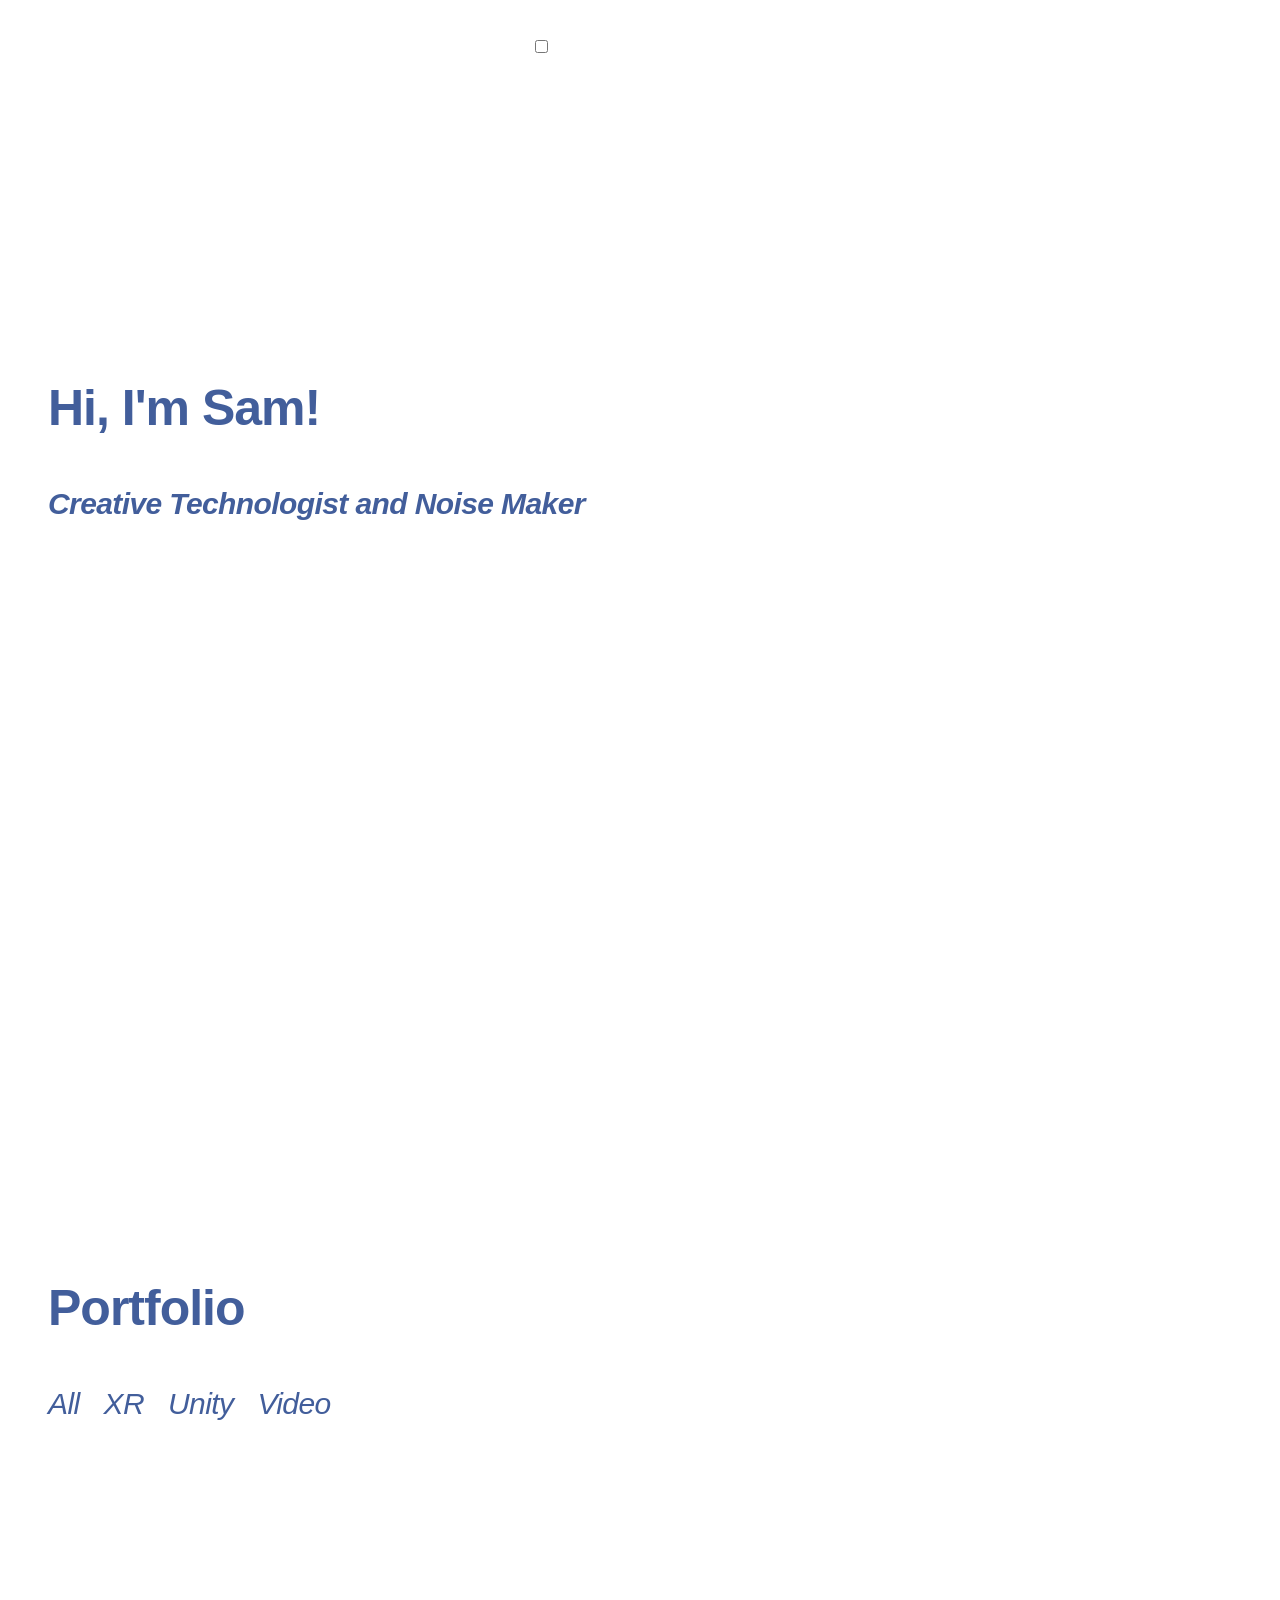
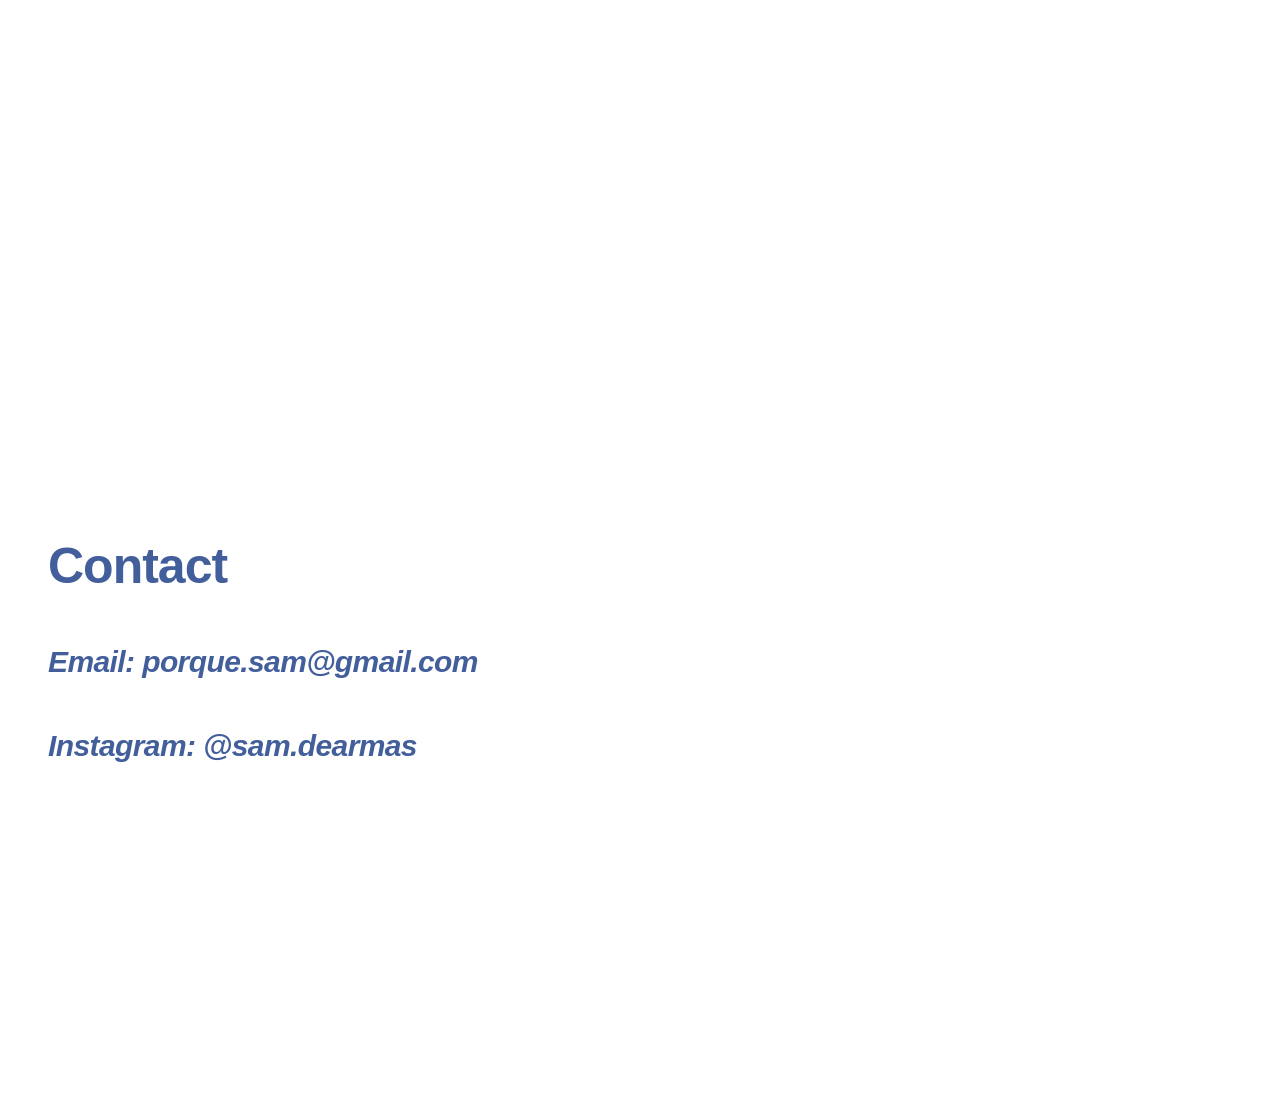
==== index.html @ 10d2592a "Add files via upload" ====
<!doctype html>
<html lang="en">
  <head>
    <meta charset="utf-8" />
    <meta name="viewport" content="width=device-width, initial-scale=1" />
    <link rel="stylesheet" href="style.css" />
    <link rel="stylesheet" href="mobileStyle.css" />
    <title>Sam De Armas</title>
  </head>
  <body>
    <video autoplay muted loop id="myVideo">
      <source src="./media/videos/cloudsToo.mp4" type="video/mp4" />
    </video>

    <nav>
      <a href="#" class="nav-logo">Sam De Armas</a>

      <input type="checkbox" id="nav-toggle" class="nav-toggle-input" />
      <label for="nav-toggle" class="nav-toggle-label">
        <span></span>
        <span></span>
        <span></span>
      </label>

      <div class="nav-links">
        <a href="#portfolio">portfolio</a>
        <a href="#contact">contact</a>
      </div>
    </nav>

    <section id="home">
      <h1>Hi, I'm Sam!</h1>
      <br />
      <h2>Creative Technologist and Noise Maker</h2>
    </section>

    <section id="portfolio">
      <h1>Portfolio</h1>
      <br />
      <div class="portfolio-links">
        <a href="portfolio/all.html">All</a>
        <a href="portfolio/xr.html">XR</a>
        <a href="portfolio/unity.html">Unity</a>
        <a href="portfolio/video.html">Video</a>
      </div>
    </section>

    <section id="contact">
      <h1>Contact</h1>
      <br />
      <h2>Email: porque.sam@gmail.com</h2>
      <br />
      <h2>
        <a href="https://www.instagram.com/sam.dearmas/" target="_blank">
          Instagram: @sam.dearmas
        </a>
      </h2>
    </section>
  </body>
</html>
---- style.css ----
* {
  margin: 0;
  padding: 0;
  box-sizing: border-box;
}

html {
  scroll-behavior: smooth;
}

body {
  font-family: Arial, Helvetica, sans-serif;
  font-size: 30px;
  color: white;
  overflow-x: hidden;
}

a {
  color: inherit;
  text-decoration: none;
}

a:hover {
  text-decoration: underline;
}

section {
  height: 100vh;
  display: flex;
  flex-direction: column;
  justify-content: center;
  padding: 2rem 2.5rem;
}

h1 {
  font-size: 50px;
  letter-spacing: -0.02em;
  /* position: fixed;
  top: 30%;
  left: 20%;
  display: flex; */
  color: rgb(66, 94, 155);
  background-color: white;
}

h2 {
  font-size: 30px;
  font-style: italic;
  letter-spacing: -0.02em;
  /* position: fixed;
  top: 40%;
  left: 20%;
  display: flex; */
  color: rgb(66, 94, 155);
  background-color: white;
}

h1,
h2 {
  width: fit-content;
  padding: 0.5rem 0.5rem;
}

#myVideo {
  position: fixed;
  width: 100%;
  height: 100%;
  object-position: center center; /* Adjust these values to shift focus */
  object-fit: cover;
  z-index: -1;
}

nav {
  position: fixed;
  top: 0;
  left: 0;
  right: 0;
  display: flex;
  justify-content: space-between;
  align-items: center;
  padding: 1.5rem 2.5rem;
  z-index: 10;
}

.nav-logo {
  font-size: 40px;
  font-style: italic;
  color: var(--white);
  text-decoration: none;
  letter-spacing: 0.01em;
  font-style: bold;
}

.nav-links {
  display: flex;
  gap: 2rem;
}

.nav-links a {
  font-family: "Helvetica Neue", Helvetica, Arial, sans-serif;
  font-size: 25px;
  letter-spacing: 0.12em;
  text-transform: lowercase;
  color: var(--off-white);
  text-decoration: none;
  transition: color 0.2s;
}

.nav-links a:hover {
  text-decoration: underline;
}

section {
  height: 100vh;
}

.portfolio-links {
  display: flex;
  flex-wrap: wrap;
  gap: 0.5rem;
}

.portfolio-links a {
  font-size: 30px;
  font-style: italic;
  letter-spacing: -0.02em;
  color: rgb(66, 94, 155);
  background-color: white;
  padding: 0.5rem;
}
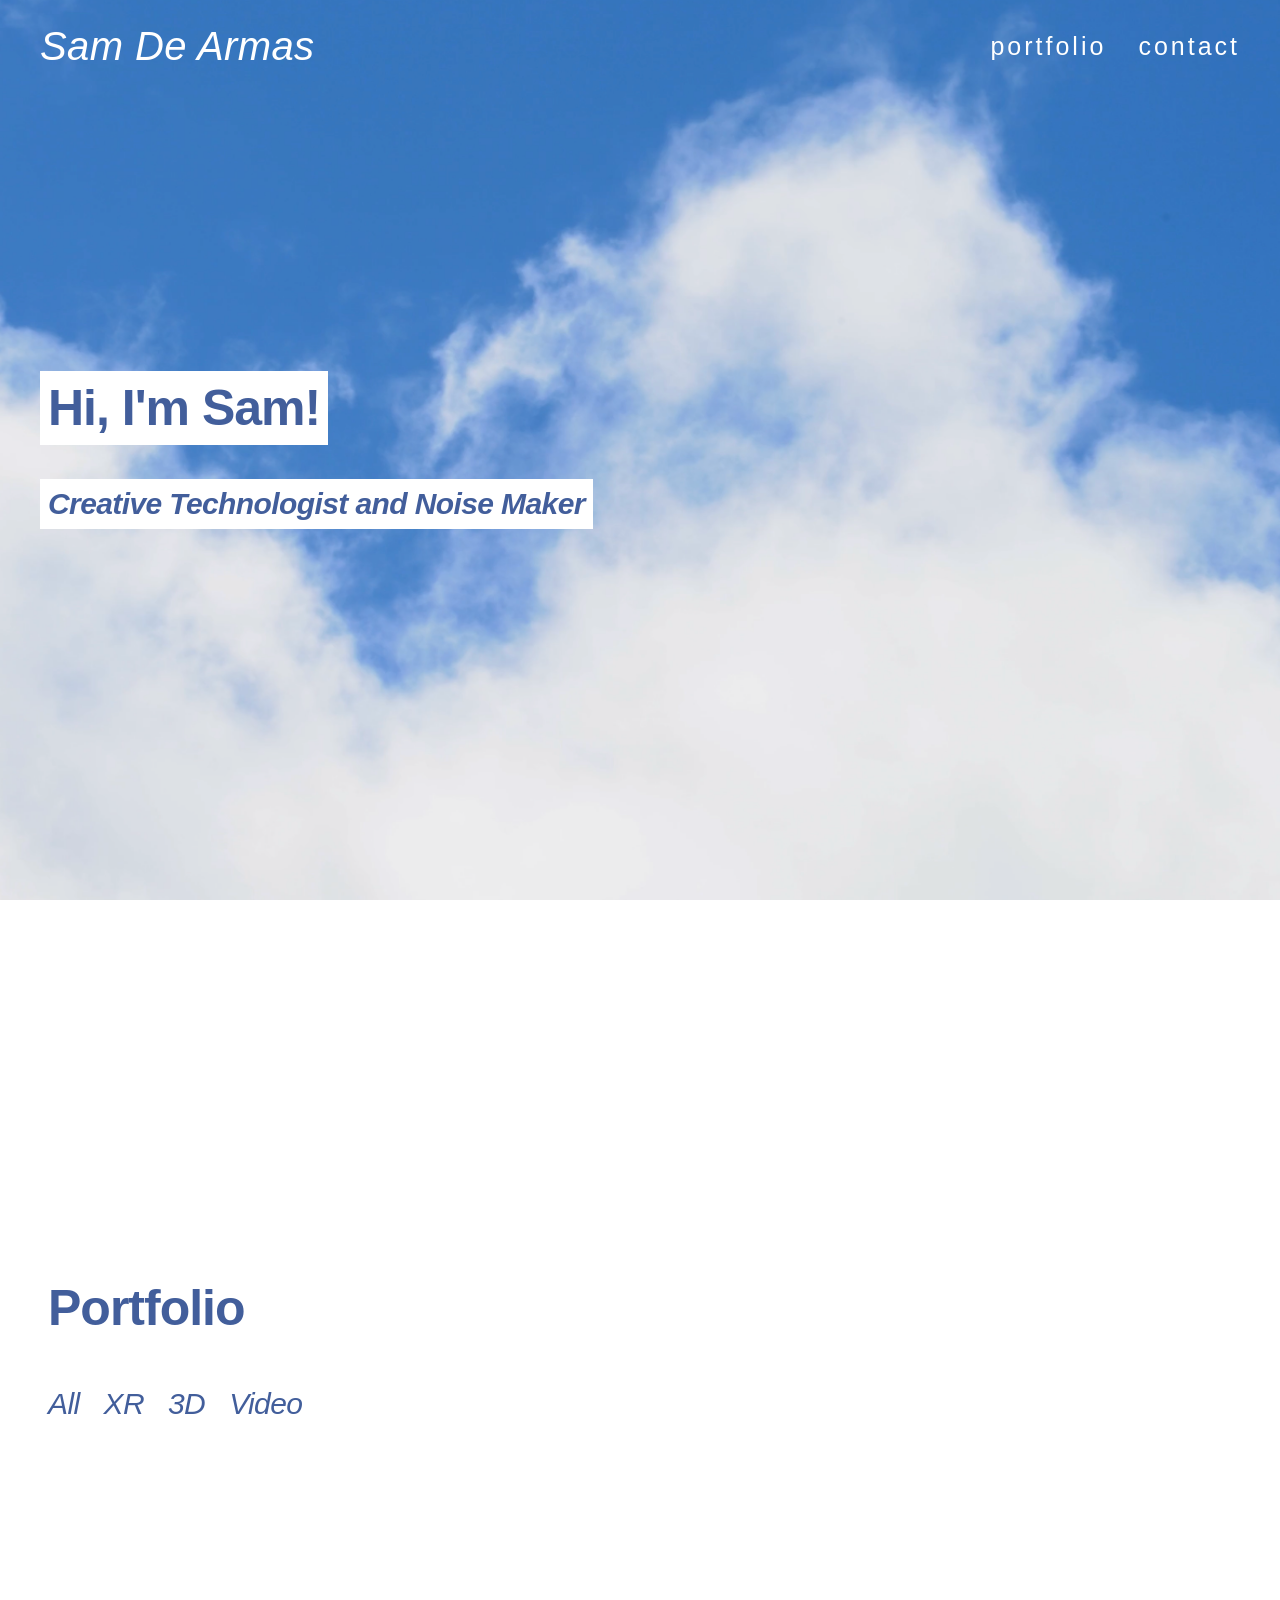
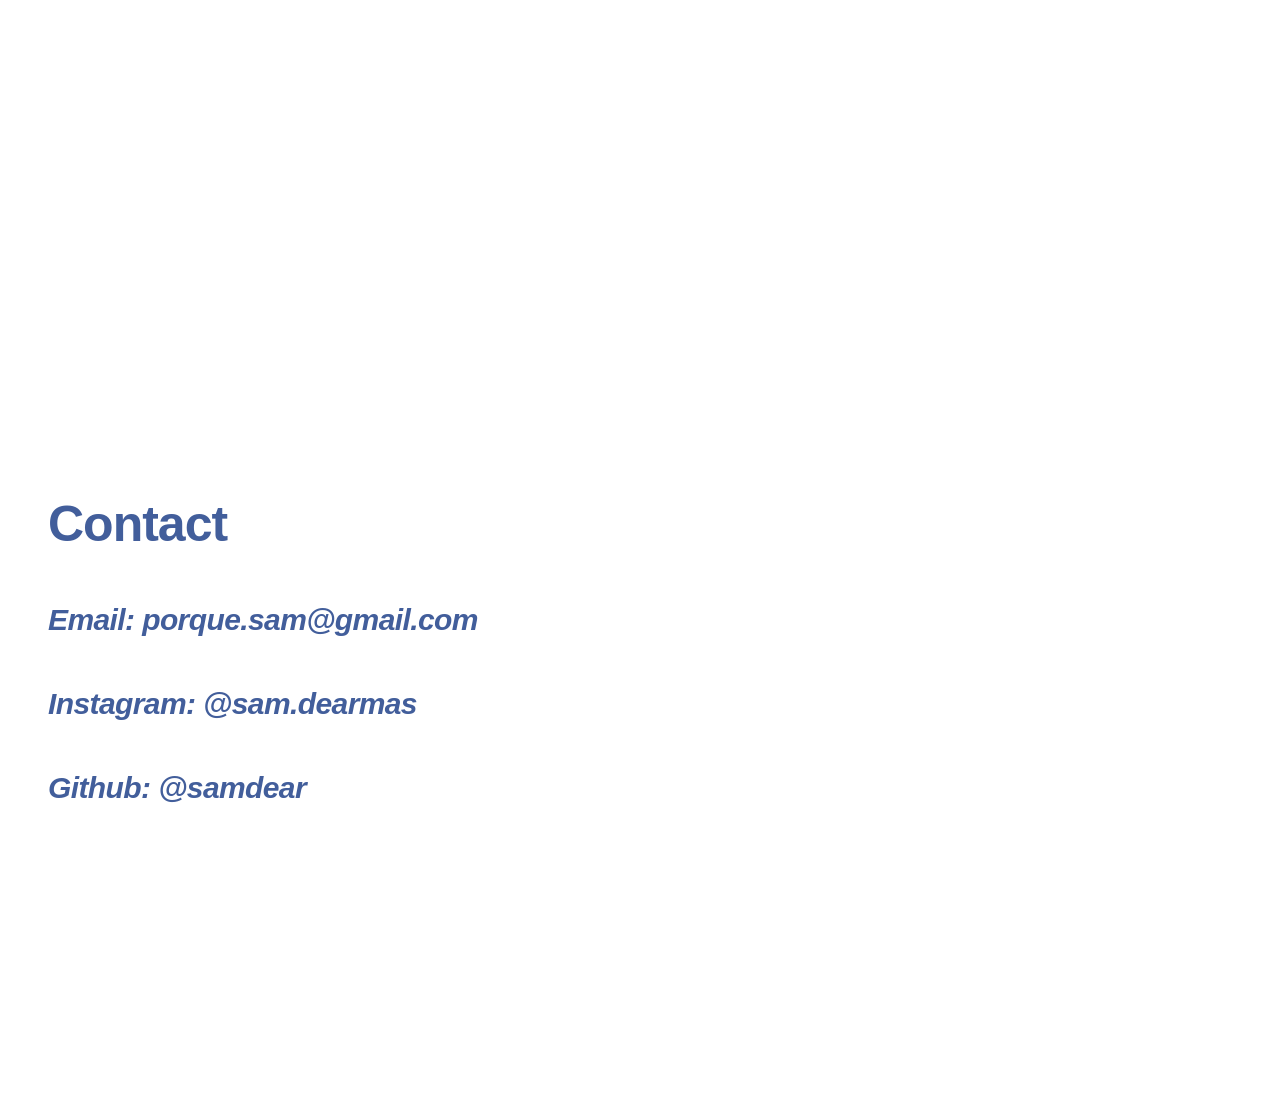
==== commit 2cd54c6e: "added pages" ====
--- a/index.html
+++ b/index.html
@@ -8,7 +8,13 @@
     <title>Sam De Armas</title>
   </head>
   <body>
-    <video autoplay muted loop id="myVideo">
+    <video
+      autoplay
+      muted
+      loop
+      id="myVideo"
+      poster="./media/imgs/background.png"
+    >
       <source src="./media/videos/cloudsToo.mp4" type="video/mp4" />
     </video>
 
@@ -40,7 +46,7 @@
       <div class="portfolio-links">
         <a href="portfolio/all.html">All</a>
         <a href="portfolio/xr.html">XR</a>
-        <a href="portfolio/unity.html">Unity</a>
+        <a href="portfolio/threed.html">3D</a>
         <a href="portfolio/video.html">Video</a>
       </div>
     </section>
@@ -55,6 +61,12 @@
           Instagram: @sam.dearmas
         </a>
       </h2>
+      <br />
+      <h2>
+        <a href="https://github.com/samdear" target="_blank">
+          Github: @samdear
+        </a>
+      </h2>
     </section>
   </body>
 </html>
--- a/style.css
+++ b/style.css
@@ -68,6 +68,9 @@
   object-position: center center; /* Adjust these values to shift focus */
   object-fit: cover;
   z-index: -1;
+
+  background: url("/media/imgs/background.png") no-repeat center center;
+  background-size: cover;
 }
 
 nav {
--- a/mobileStyle.css
+++ b/mobileStyle.css
@@ -0,0 +1,63 @@
+.nav-toggle-input {
+  display: none;
+}
+
+.nav-toggle-label {
+  display: none;
+  flex-direction: column;
+  justify-content: space-between;
+  width: 28px;
+  height: 20px;
+  cursor: pointer;
+  z-index: 11;
+}
+
+.nav-toggle-label span {
+  display: block;
+  width: 100%;
+  height: 2px;
+  background-color: white;
+  transition: all 0.3s ease;
+}
+
+@media (max-width: 768px) {
+  .nav-toggle-label {
+    display: flex;
+  }
+
+  .nav-links {
+    display: none;
+    position: fixed;
+    top: 0;
+    left: 0;
+    right: 0;
+    bottom: 0;
+    flex-direction: column;
+    justify-content: center;
+    align-items: center;
+    gap: 2.5rem;
+    background-color: rgba(0, 0, 0, 0.85);
+    backdrop-filter: blur(4px);
+    z-index: 10;
+  }
+
+  .nav-links a {
+    font-size: 32px;
+  }
+
+  /* Show menu when checkbox is checked */
+  .nav-toggle-input:checked ~ .nav-links {
+    display: flex;
+  }
+
+  /* Animate to X */
+  .nav-toggle-input:checked ~ .nav-toggle-label span:nth-child(1) {
+    transform: translateY(9px) rotate(45deg);
+  }
+  .nav-toggle-input:checked ~ .nav-toggle-label span:nth-child(2) {
+    opacity: 0;
+  }
+  .nav-toggle-input:checked ~ .nav-toggle-label span:nth-child(3) {
+    transform: translateY(-9px) rotate(-45deg);
+  }
+}
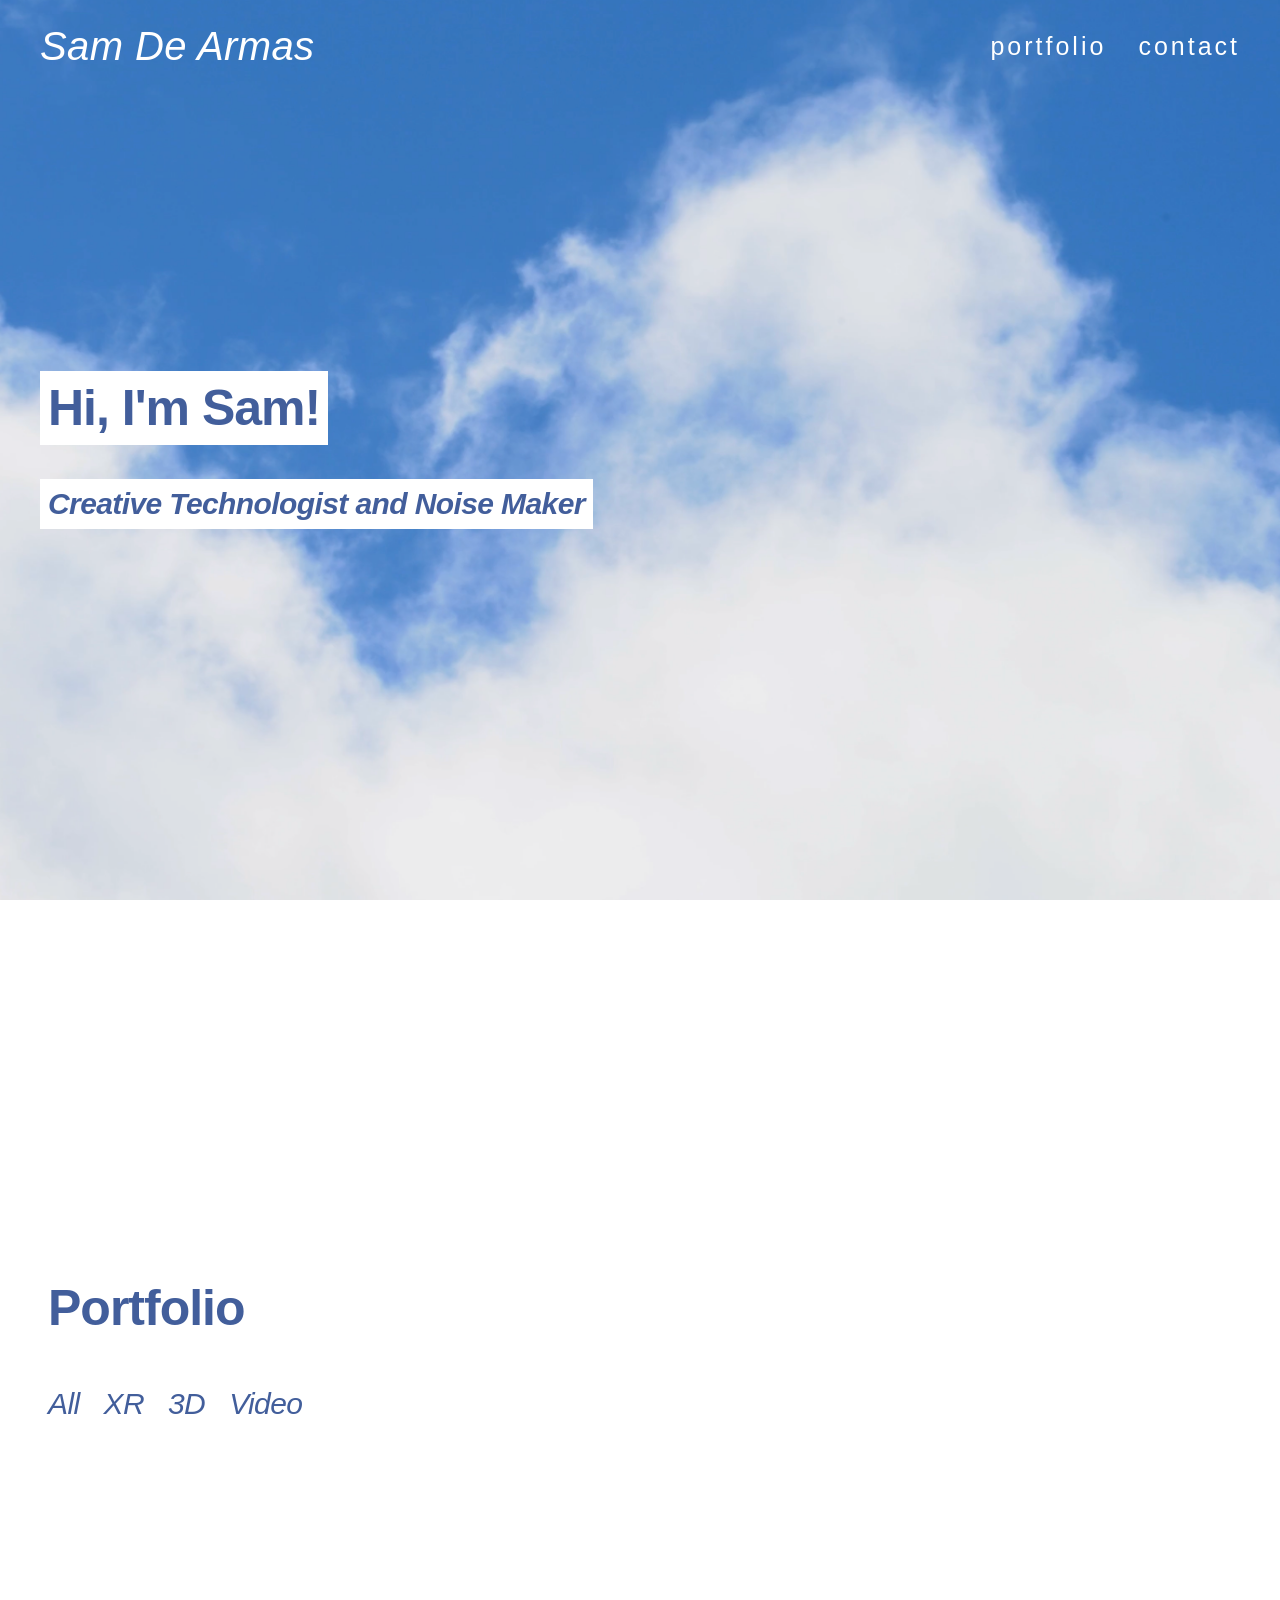
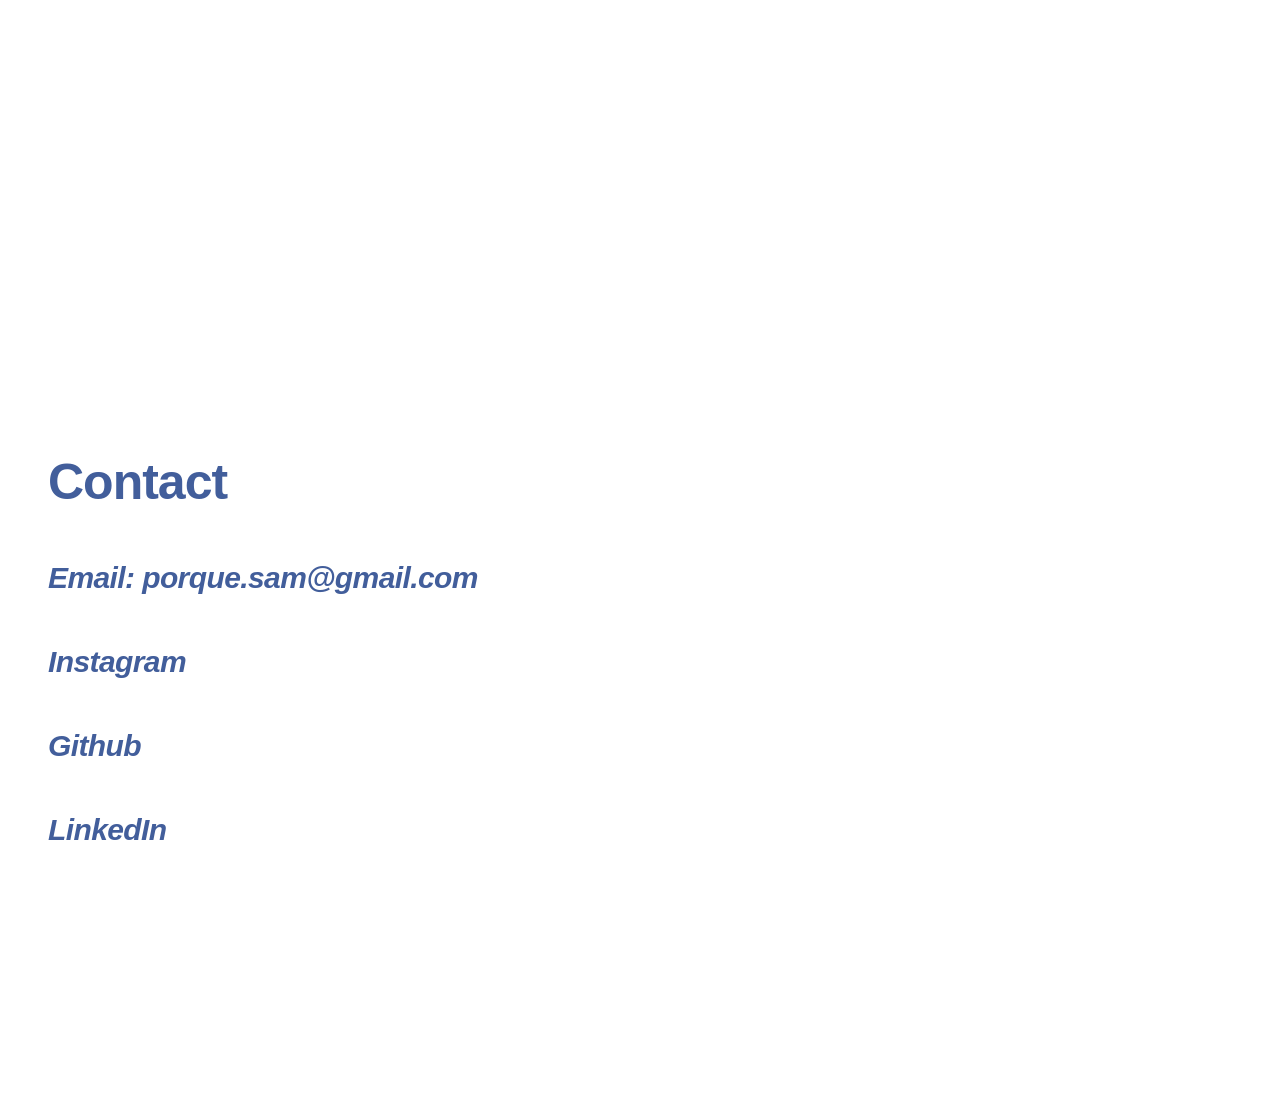
==== commit 1003f600: "Added project "Head Break"" ====
--- a/index.html
+++ b/index.html
@@ -58,13 +58,17 @@
       <br />
       <h2>
         <a href="https://www.instagram.com/sam.dearmas/" target="_blank">
-          Instagram: @sam.dearmas
+          Instagram
         </a>
       </h2>
       <br />
       <h2>
-        <a href="https://github.com/samdear" target="_blank">
-          Github: @samdear
+        <a href="https://github.com/samdear" target="_blank"> Github </a>
+      </h2>
+      <br />
+      <h2>
+        <a href="https://www.linkedin.com/in/samdearmas" target="_blank">
+          LinkedIn
         </a>
       </h2>
     </section>
